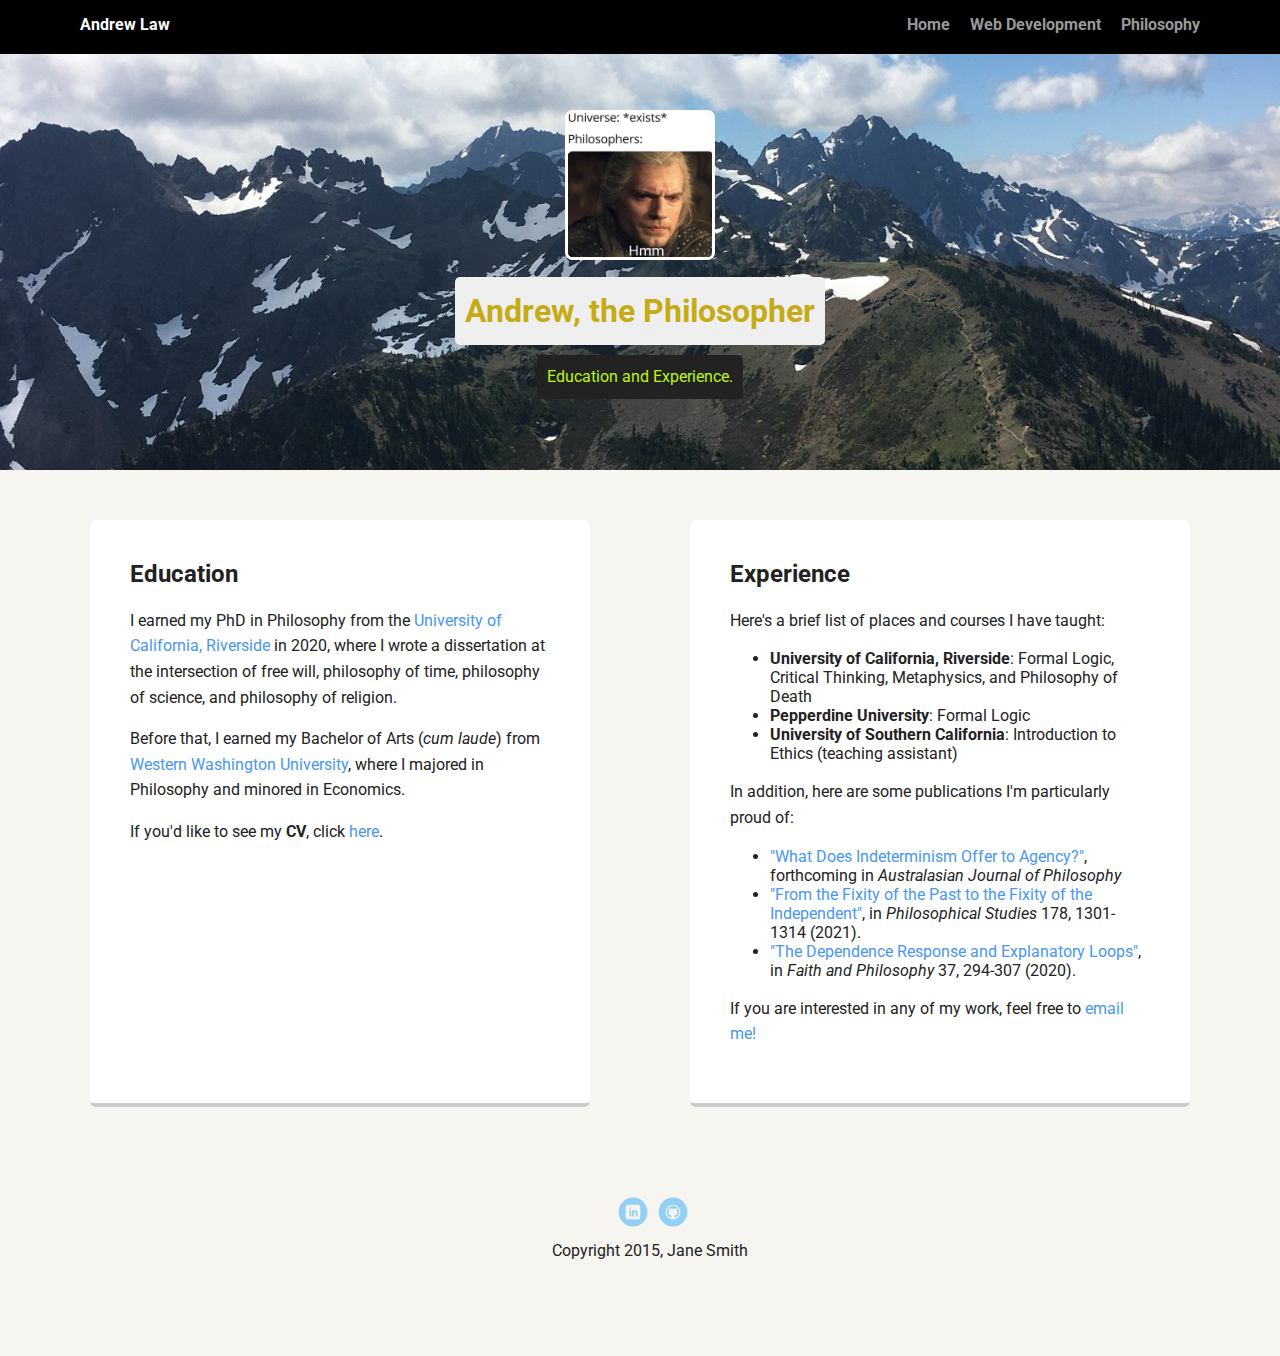
==== profile_page_v1/philosophyexperience.html @ 9525089a "First Draft of the Website" ====
<!doctype html>
<html lang="en">
<head>
  <meta charset="utf-8">
  <title>Andrew Law's Philosophical Work</title>
  <meta name="viewport" content="width=device-width, initial-scale=1.0">
  <link rel="stylesheet" href="styles.css">
  <link href="https://fonts.googleapis.com/css?family=Muli%7CRoboto:400,300,500,700,900" rel="stylesheet"></head>
  <body>

    <div class="main-nav">
        <ul class="nav">
          <li class="name">Andrew Law</li>
          <li><a href="index.html">Home</a></li>
          <li><a href="webexperience.html">Web Development</a></li>
          <li><a href="philosophyexperience.html">Philosophy</a></li>
        </ul>
    </div>

    <header>
      <img src="images/thewitcher4.jpg" alt="Funny Coding Meme from 'The Matrix'" class="philo-image">
      <h1 class="tag philoheader">Andrew, the Philosopher</h1>
      <p class="tag philosubheader">Education and Experience.</p>
    </header>

    <main class="flex">
      <div class="card">
        <h2>Education</h2>
        <p>I earned my PhD in Philosophy from the <a href="https://philosophy.ucr.edu/graduate-program/placement-record" class="alternatelinks" target="_blank">University of California, Riverside</a> in 2020, where I wrote a dissertation at the intersection of free will, philosophy of time, philosophy of science, and philosophy of religion.</p>
        <p>Before that, I earned my Bachelor of Arts (<em>cum laude</em>) from <a href="https://chss.wwu.edu/philosophy" class="alternatelinks" target="_blank">Western Washington University</a>, where I majored in Philosophy and minored in Economics.</p>
        <p>If you'd like to see my <strong>CV</strong>, click <a href="CV.pdf" class="alternatelinks" target="_blank">here</a>.</p>
    </div> 

      <div class="card">
        <h2>Experience</h2>
        <p>Here's a brief list of places and courses I have taught:</p>
        <ul>
          <li><strong>University of California, Riverside</strong>: Formal Logic, Critical Thinking, Metaphysics, and Philosophy of Death</li>
          <li><strong>Pepperdine University</strong>: Formal Logic</li>
          <li><strong>University of Southern California</strong>: Introduction to Ethics (teaching assistant)</li>
        </ul>
        <p>In addition, here are some publications I'm particularly proud of:</p>
        <ul>
            <li><a href="https://www.tandfonline.com/doi/abs/10.1080/00048402.2021.1896562?journalCode=rajp20#:~:text=The%20more%20general%20idea%20is,%2C%20actions%2C%20values%2C%20etc." class="alternatelinks" target="_blank">"What Does Indeterminism Offer to Agency?"</a>, forthcoming in <em>Australasian Journal of Philosophy</em></li>
            <li><a href="https://link.springer.com/article/10.1007/s11098-020-01476-1" class="alternatelinks" target="_blank">"From the Fixity of the Past to the Fixity of the Independent"</a>, in <em>Philosophical Studies</em> 178, 1301-1314 (2021).</li>
            <li><a href="https://place.asburyseminary.edu/cgi/viewcontent.cgi?article=2786&context=faithandphilosophy" class="alternatelinks" target="_blank">"The Dependence Response and Explanatory Loops"</a>, in <em>Faith and Philosophy</em> 37, 294-307 (2020).</li>
        </ul>
        <p>If you are interested in any of my work, feel free to <a href="mailto:alaw003@ucr.edu" class="alternatelinks">email me!</a></p>
      </div> 

    </main>
    <footer>
      <ul>
        <li><a href="https://www.linkedin.com/in/andrew-law-95755a20b/" class="social linkedin">LinkedIn</a></li>
        <li><a href="https://github.com/Andrew-R-Law" class="social github">Github</a></li>
      </ul>
      <p class="copyright">Copyright 2015, Jane Smith</p>
    </footer>
  </body>
  </html>
---- profile_page_v1/styles.css ----
/* Global Layout Set-up */
* { 
  box-sizing: border-box;
}
  
body {
  margin: 0;
  padding: 0;
  text-align: center;
  font-family: 'Roboto', sans-serif;
  color: #222;
  background: #f7f5f0;
}
/* Link Styles */

a {
  text-decoration: none;
  color: #999;
}
a:hover {
  color: #6633ff;
}

/* Section Styles */

.main-nav {
  width: 100%;
  background: black;
  min-height: 30px;
  padding: 10px;
  position: fixed;
  text-align: center;
}
.nav {
  display: flex;
  justify-content: space-around;
  font-weight: 700;
  list-style-type: none;
  margin: 0 auto;
  padding: 0;
}

.nav .name {
    display: block;
    margin-right: auto;
    color: white;
}
.nav li {
  padding: 5px 10px 10px 10px;
}
.nav a {
  transition: all .5s;
}
.nav a:hover {
  color: white
}

header {
  text-align: center;
  background: url('images/buckhornmt2.jpg') no-repeat top center ;
  background-size: cover;
  overflow: hidden;
  padding-top: 60px;
}
header {
  line-height: 1.5;
}
header .profile-image {
  margin-top: 50px;
  width: 150px;
  height: 150px;
  border-radius: 50%;
  border: 3px solid white;
  transition: all .5s;
}
header .profile-image:hover {
  transform: scale(1.2) rotate(5deg);
}

header .web-image {
  margin-top: 50px;
  width: 150px;
  height: 150px;
  border-radius: 15%;
  border: 3px solid white;
  transition: all .5s;
}

header .philo-image {
  margin-top: 50px;
  width: 150px;
  height: 150px;
  border-radius: 5%;
  border: 3px solid white;
  transition: all .5s;
}
.tag {
  background-color: #efefef;
  color: black;
  padding: 10px;
  border-radius: 5px;
  display: table;
  margin: 10px auto;
} 
.location {
  background-color: #222;
  color: yellow;
}

.webheader {
  color:darkred;
}

.websubheader {
  background-color: #222;
  color:rgb(245, 23, 23);
}

.philoheader {
  color:rgb(197, 171, 21);
}

.philosubheader {
  background-color: #222;
  color:rgb(186, 245, 23);
}

.card {
  margin: 30px;
  padding: 20px 40px 40px;
  max-width: 500px;
  text-align: left;
  background: #fff;
  border-bottom: 4px solid #ccc;
  border-radius: 6px;
  transition: all .5s;
}
.card:hover {
  border-color: #ff99ff;
}

ul.skills {
  padding: 0;
  text-align: center;
}

.skills li {
  border-radius: 6px;
  display: inline-block;
  background: #ff9904;
  color: white;
  padding: 5px 10px;
  margin: 2px;
}

.skills li:nth-child(odd) {
  background: #0399ff;
}

footer {
  width: 100%;
  min-height: 30px;
  padding: 20px 0 40px 20px;
}

footer .copyright {
  top: -8px;
  font-size: .75em;
}

footer ul {
  list-style-type: none;
  margin: 0;
  padding: 0;
}

footer ul li {
  display: inline-block;
}

.alternatelinks {
  color:rgb(72, 151, 241);
}

.alternatelinks:hover{
  color:rgb(31, 31, 201);
}

a.social {
  display: inline-block;
  text-indent: -9999px;
  margin-left: 5px;
  width: 30px;
  height: 30px;
  background-size: 30px 30px;
  opacity: .4;
  transition: all .5s;
}
a.twitter {
  background-image: url(images/twitter.svg);
}
a.linkedin {
  background-image: url(images/linkedin.svg);
}
a.github {
  background-image: url(images/github.svg);
}
a.social:hover {
  opacity: 1;
}
.clearfix {
  clear: both;
}

/* Styles for larger screens */
@media screen and (min-width: 720px) {
  
  .flex {
      display: -ms-flexbox;      /* TWEENER - IE 10 */
      display: flex; 
      max-width: 1200px;
      -ms-flex-pack: distribute;
      justify-content: space-around;
      margin: 0 auto;
  }

  header {
    min-height: 470px;
  }

  .nav {
    max-width: 1200px;
    padding: 0 30px;
  }


  main {
    padding-top: 20px;
  }

  main p {
    line-height: 1.6em;
  }

  footer {
    font-size: 1.3em;
    max-width: 1200px;
    margin: 40px auto;
  }

}
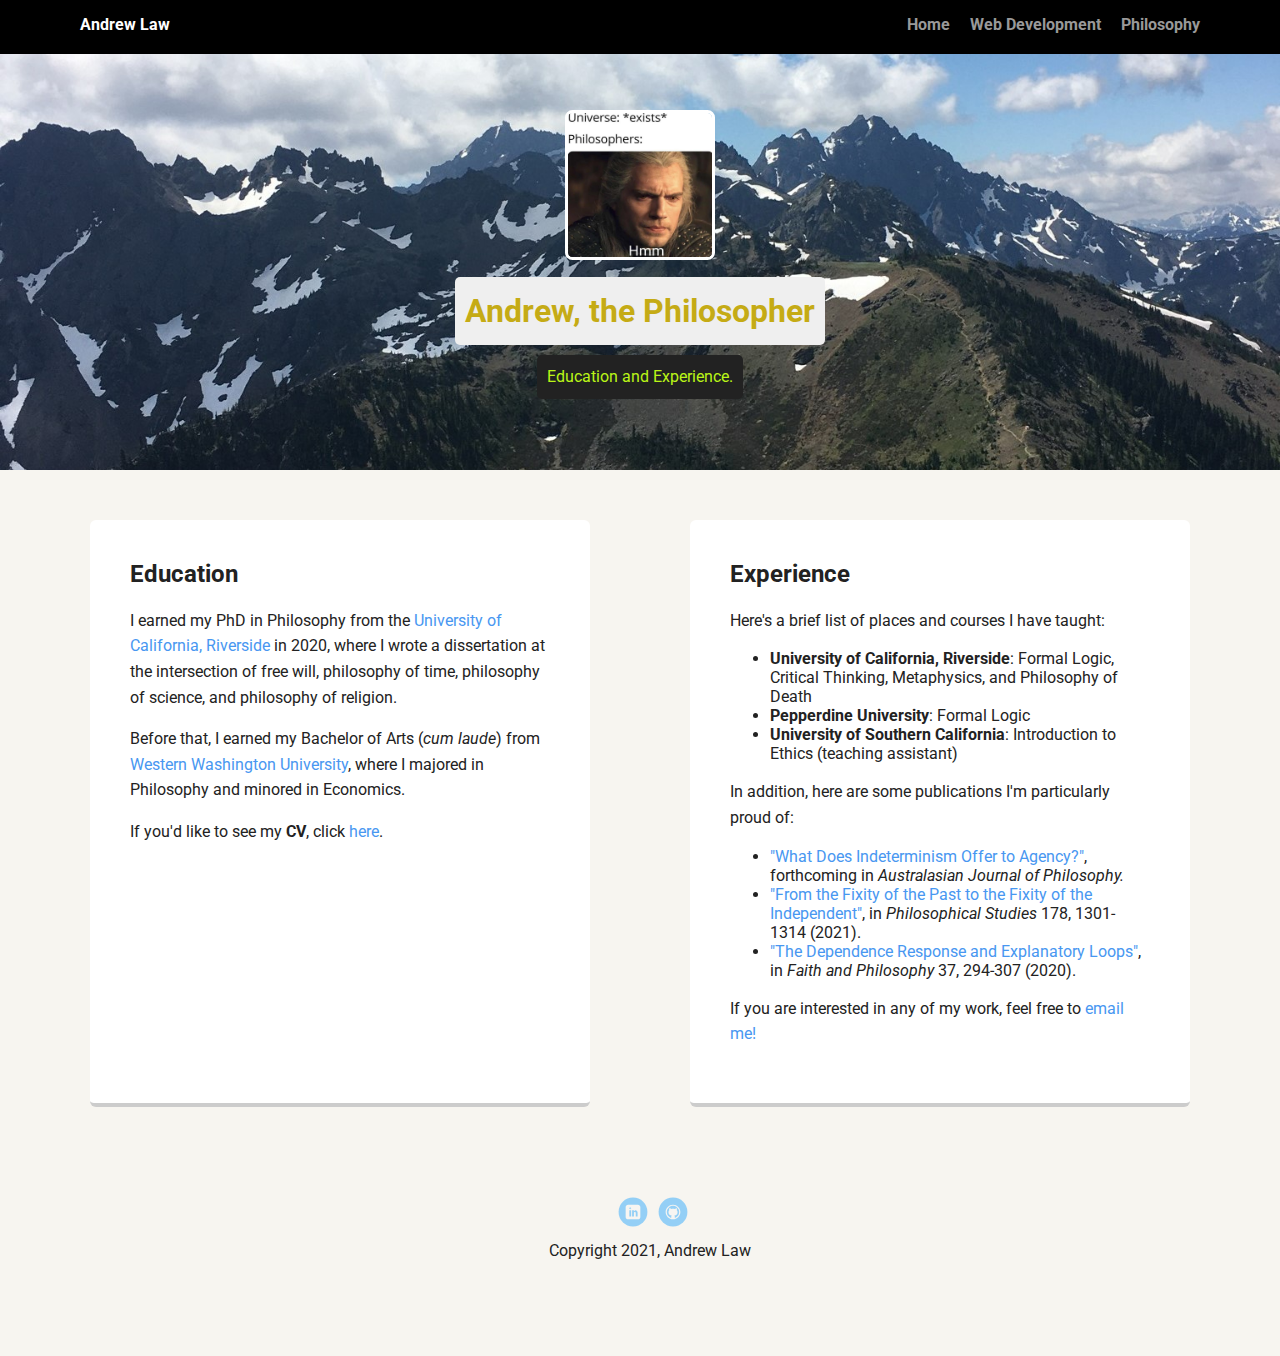
==== commit 869c3a67: "Final Version--Added Comments" ====
--- a/profile_page_v1/philosophyexperience.html
+++ b/profile_page_v1/philosophyexperience.html
@@ -1,3 +1,8 @@
+<!--For this html, I've made just a couple of relevant changes:
+1. I added a new picture as the header picture, which required creating a new class "philo-image" to allow for necessary changes in
+the presentation of the picture.
+2. I created new classes of "tag philoheader" and "tag subphiloheader" to change the color of the texts-->
+
 <!doctype html>
 <html lang="en">
 <head>
@@ -8,14 +13,14 @@
   <link href="https://fonts.googleapis.com/css?family=Muli%7CRoboto:400,300,500,700,900" rel="stylesheet"></head>
   <body>
 
-    <div class="main-nav">
+    <nav>
         <ul class="nav">
           <li class="name">Andrew Law</li>
           <li><a href="index.html">Home</a></li>
           <li><a href="webexperience.html">Web Development</a></li>
           <li><a href="philosophyexperience.html">Philosophy</a></li>
         </ul>
-    </div>
+    </nav>
 
     <header>
       <img src="images/thewitcher4.jpg" alt="Funny Coding Meme from 'The Matrix'" class="philo-image">
@@ -24,14 +29,14 @@
     </header>
 
     <main class="flex">
-      <div class="card">
+      <section>
         <h2>Education</h2>
         <p>I earned my PhD in Philosophy from the <a href="https://philosophy.ucr.edu/graduate-program/placement-record" class="alternatelinks" target="_blank">University of California, Riverside</a> in 2020, where I wrote a dissertation at the intersection of free will, philosophy of time, philosophy of science, and philosophy of religion.</p>
         <p>Before that, I earned my Bachelor of Arts (<em>cum laude</em>) from <a href="https://chss.wwu.edu/philosophy" class="alternatelinks" target="_blank">Western Washington University</a>, where I majored in Philosophy and minored in Economics.</p>
         <p>If you'd like to see my <strong>CV</strong>, click <a href="CV.pdf" class="alternatelinks" target="_blank">here</a>.</p>
-    </div> 
+     </section> 
 
-      <div class="card">
+      <section>
         <h2>Experience</h2>
         <p>Here's a brief list of places and courses I have taught:</p>
         <ul>
@@ -41,12 +46,12 @@
         </ul>
         <p>In addition, here are some publications I'm particularly proud of:</p>
         <ul>
-            <li><a href="https://www.tandfonline.com/doi/abs/10.1080/00048402.2021.1896562?journalCode=rajp20#:~:text=The%20more%20general%20idea%20is,%2C%20actions%2C%20values%2C%20etc." class="alternatelinks" target="_blank">"What Does Indeterminism Offer to Agency?"</a>, forthcoming in <em>Australasian Journal of Philosophy</em></li>
+            <li><a href="https://www.tandfonline.com/doi/abs/10.1080/00048402.2021.1896562?journalCode=rajp20#:~:text=The%20more%20general%20idea%20is,%2C%20actions%2C%20values%2C%20etc." class="alternatelinks" target="_blank">"What Does Indeterminism Offer to Agency?"</a>, forthcoming in <em>Australasian Journal of Philosophy.</em></li>
             <li><a href="https://link.springer.com/article/10.1007/s11098-020-01476-1" class="alternatelinks" target="_blank">"From the Fixity of the Past to the Fixity of the Independent"</a>, in <em>Philosophical Studies</em> 178, 1301-1314 (2021).</li>
             <li><a href="https://place.asburyseminary.edu/cgi/viewcontent.cgi?article=2786&context=faithandphilosophy" class="alternatelinks" target="_blank">"The Dependence Response and Explanatory Loops"</a>, in <em>Faith and Philosophy</em> 37, 294-307 (2020).</li>
         </ul>
         <p>If you are interested in any of my work, feel free to <a href="mailto:alaw003@ucr.edu" class="alternatelinks">email me!</a></p>
-      </div> 
+     </section> 
 
     </main>
     <footer>
@@ -54,7 +59,7 @@
         <li><a href="https://www.linkedin.com/in/andrew-law-95755a20b/" class="social linkedin">LinkedIn</a></li>
         <li><a href="https://github.com/Andrew-R-Law" class="social github">Github</a></li>
       </ul>
-      <p class="copyright">Copyright 2015, Jane Smith</p>
+      <p class="copyright">Copyright 2021, Andrew Law</p>
     </footer>
   </body>
   </html>
--- a/profile_page_v1/styles.css
+++ b/profile_page_v1/styles.css
@@ -1,3 +1,10 @@
+/* I made just a handful of changes to this document:
+1. I added the class "alternatelinks" and pseudo-class "alternatelinks:hover" to change the color of some of the hyperlinks.
+2. I changed the "main-nav" class to the nav type.
+3. I changed the "card" class to the section type.
+4. I added the "header web-image" and the "header philo-image" class to change the formatting of the relevant image.
+5. I added the "webheader", "websubheader", "philoheader", and "philsubheader" to change the color the text in the relevant headers.  */
+
 /* Global Layout Set-up */
 * { 
   box-sizing: border-box;
@@ -21,9 +28,17 @@
   color: #6633ff;
 }
 
+.alternatelinks {
+  color:rgb(72, 151, 241);
+}
+
+.alternatelinks:hover{
+  color:rgb(31, 31, 201);
+}
+
 /* Section Styles */
 
-.main-nav {
+nav {
   width: 100%;
   background: black;
   min-height: 30px;
@@ -125,7 +140,7 @@
   color:rgb(186, 245, 23);
 }
 
-.card {
+section {
   margin: 30px;
   padding: 20px 40px 40px;
   max-width: 500px;
@@ -135,7 +150,7 @@
   border-radius: 6px;
   transition: all .5s;
 }
-.card:hover {
+section:hover {
   border-color: #ff99ff;
 }
 
@@ -178,13 +193,7 @@
   display: inline-block;
 }
 
-.alternatelinks {
-  color:rgb(72, 151, 241);
-}
-
-.alternatelinks:hover{
-  color:rgb(31, 31, 201);
-}
+
 
 a.social {
   display: inline-block;
